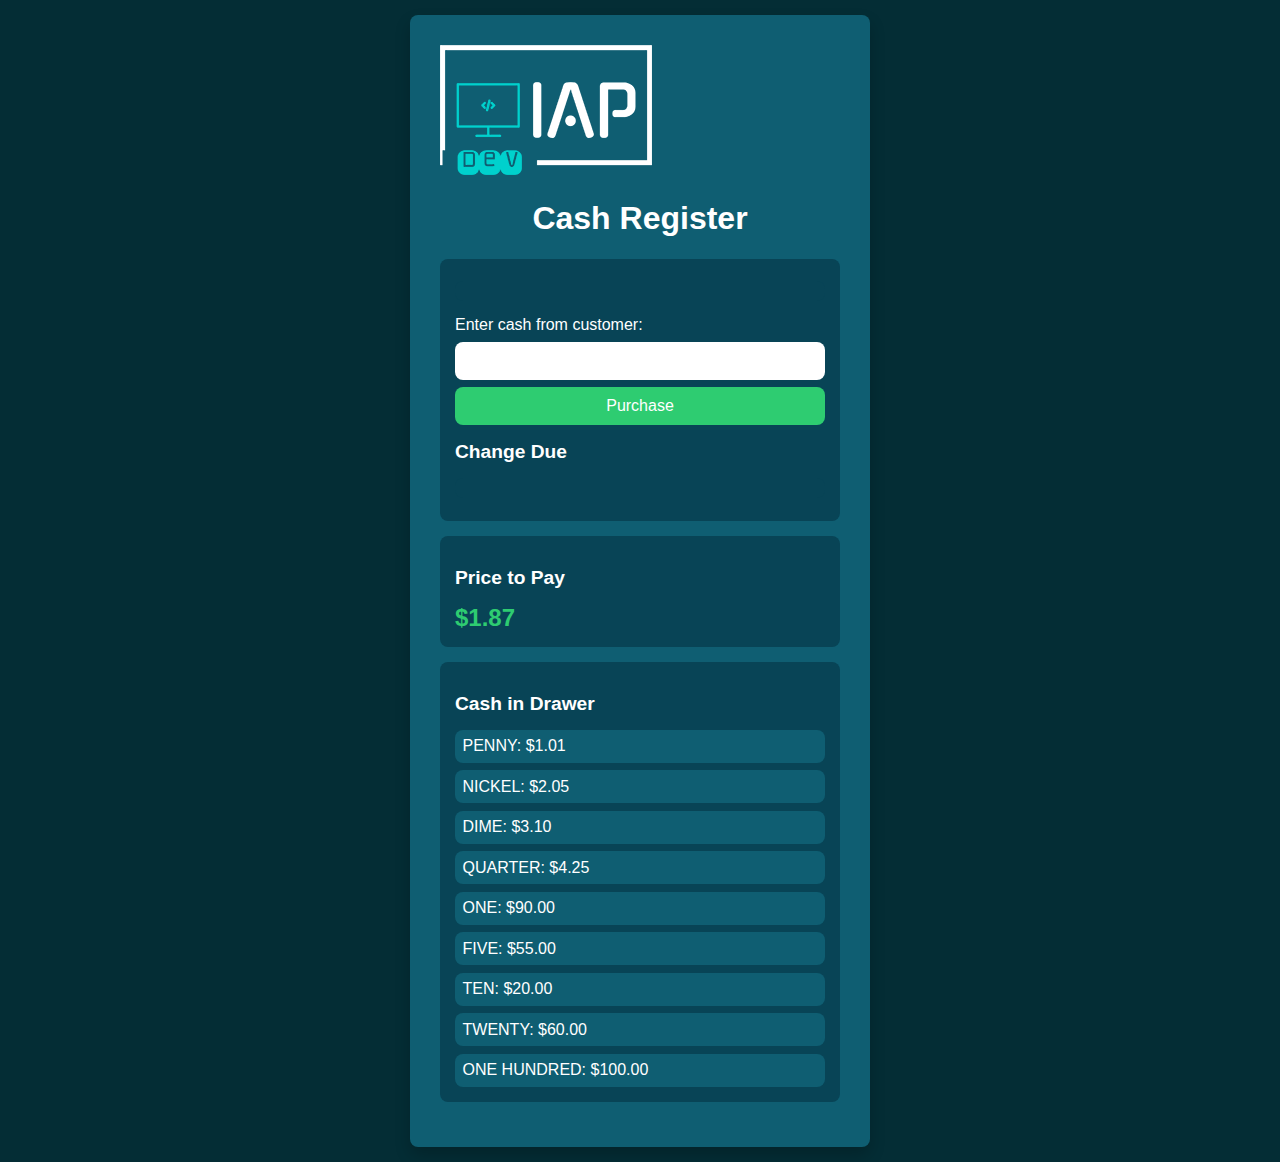
==== javascript-algorithms-and-data-structures/certification-projects/cash-register/index.html @ f731706a "Add new in progress project: Cash Register" ====
<!DOCTYPE html>
<html lang="en">
  <head>
    <meta charset="utf-8" />
    <meta name="viewport" content="width=device-width, initial-scale=1" />
    <link rel="stylesheet" href="./styles.css" />
    <title>Cash Register</title>
  </head>
  <body>
    <div class="container">
      <a href="http://www.ignacioalbiol.es">
        <img class="logo" src="./img/logo_w.png" alt="IAP-Dev Logo" />
      </a>
      <h1>Cash Register</h1>

      <div class="transaction">
        <div id="status"></div>
        <div class="input-group">
          <label for="cash">Enter cash from customer:</label>
          <input id="cash" type="number" min="0" step="0.01" />
          <button id="purchase-btn">Purchase</button>
        </div>
        <div class="change">
          <h2>Change Due</h2>
          <div id="change-due"></div>
        </div>
      </div>

      <div class="price-display">
        <h2>Price to Pay</h2>
        <span id="price"></span>
      </div>

      <div class="drawer">
        <h2>Cash in Drawer</h2>
        <div id="cash-drawer" class="denomination"></div>
      </div>
    </div>
    <script src="./script.js"></script>
  </body>
</html>
---- javascript-algorithms-and-data-structures/certification-projects/cash-register/styles.css ----
:root {
  --bg-dark: #042d35;
  --bg-medium: #084456;
  --bg-light: #0f5e72;
  --accent: #2ecc71;
  --accent-dark: #27ae60;
  --radius: 8px;
  --spacing: 15px;
}

body {
  background-color: var(--bg-dark);
  color: white;
  font-family: Arial, sans-serif;
  margin: 0;
  min-height: 100vh;
  display: grid;
  place-items: center;
  padding: var(--spacing);
}

.container {
  background-color: var(--bg-light);
  padding: calc(var(--spacing) * 2);
  border-radius: var(--radius);
  box-shadow: 0 8px 16px rgba(0, 0, 0, 0.2);
  width: 400px;
}

h1 {
  text-align: center;
}
h2 {
  font-size: 1.2em;
  margin-bottom: var(--spacing);
}

.price-display,
.drawer,
.transaction {
  background-color: var(--bg-medium);
  padding: var(--spacing);
  border-radius: var(--radius);
  margin-bottom: var(--spacing);
}

.price-display span {
  font-size: 24px;
  font-weight: bold;
  color: var(--accent);
}

.denomination {
  display: flex;
  flex-direction: column;
  gap: calc(var(--spacing) / 2);
}

.denomination span {
  background-color: var(--bg-light);
  padding: calc(var(--spacing) / 2);
  border-radius: var(--radius);
}

.input-group {
  display: flex;
  flex-direction: column;
  gap: calc(var(--spacing) / 2);
  margin: var(--spacing) 0;
}

input {
  padding: calc(var(--spacing) / 1.5);
  border: none;
  border-radius: var(--radius);
  font-size: 16px;
}

button {
  background-color: var(--accent);
  color: white;
  border: none;
  border-radius: var(--radius);
  padding: calc(var(--spacing) / 1.5);
  cursor: pointer;
  font-size: 16px;
  transition: background-color 0.3s;
}

button:hover {
  background-color: var(--accent-dark);
}

#status,
#change-due {
  padding: calc(var(--spacing) / 1.5);
  margin: calc(var(--spacing) / 2) 0;
  background-color: var(--bg-medium);
  border-radius: var(--radius);
}
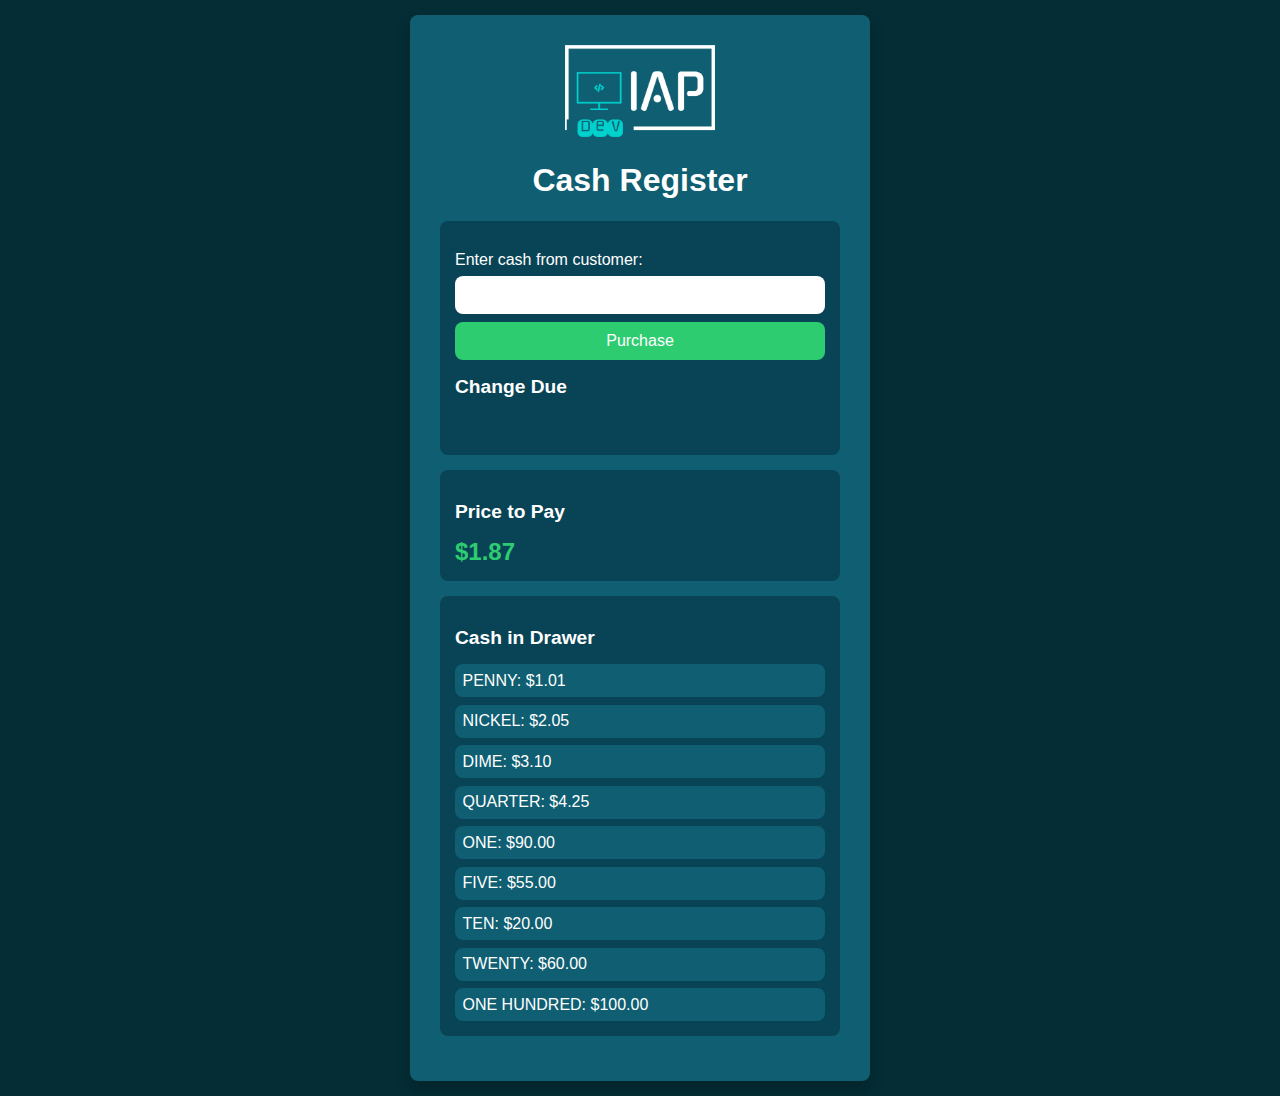
==== commit 480d5b15: "Add new finished project: Cash Register" ====
--- a/javascript-algorithms-and-data-structures/certification-projects/cash-register/index.html
+++ b/javascript-algorithms-and-data-structures/certification-projects/cash-register/index.html
@@ -8,13 +8,14 @@
   </head>
   <body>
     <div class="container">
-      <a href="http://www.ignacioalbiol.es">
-        <img class="logo" src="./img/logo_w.png" alt="IAP-Dev Logo" />
-      </a>
+      <div class="logo-container">
+        <a href="http://www.ignacioalbiol.es">
+          <img class="logo" src="./img/logo_w.png" alt="IAP-Dev Logo" />
+        </a>
+      </div>
       <h1>Cash Register</h1>
 
       <div class="transaction">
-        <div id="status"></div>
         <div class="input-group">
           <label for="cash">Enter cash from customer:</label>
           <input id="cash" type="number" min="0" step="0.01" />
--- a/javascript-algorithms-and-data-structures/certification-projects/cash-register/styles.css
+++ b/javascript-algorithms-and-data-structures/certification-projects/cash-register/styles.css
@@ -17,6 +17,17 @@
   display: grid;
   place-items: center;
   padding: var(--spacing);
+}
+
+.logo-container {
+  display: flex;
+  justify-content: center;
+  margin-bottom: var(--spacing);
+}
+
+.logo {
+  max-width: 150px;
+  height: auto;
 }
 
 .container {
@@ -91,7 +102,6 @@
   background-color: var(--accent-dark);
 }
 
-#status,
 #change-due {
   padding: calc(var(--spacing) / 1.5);
   margin: calc(var(--spacing) / 2) 0;
